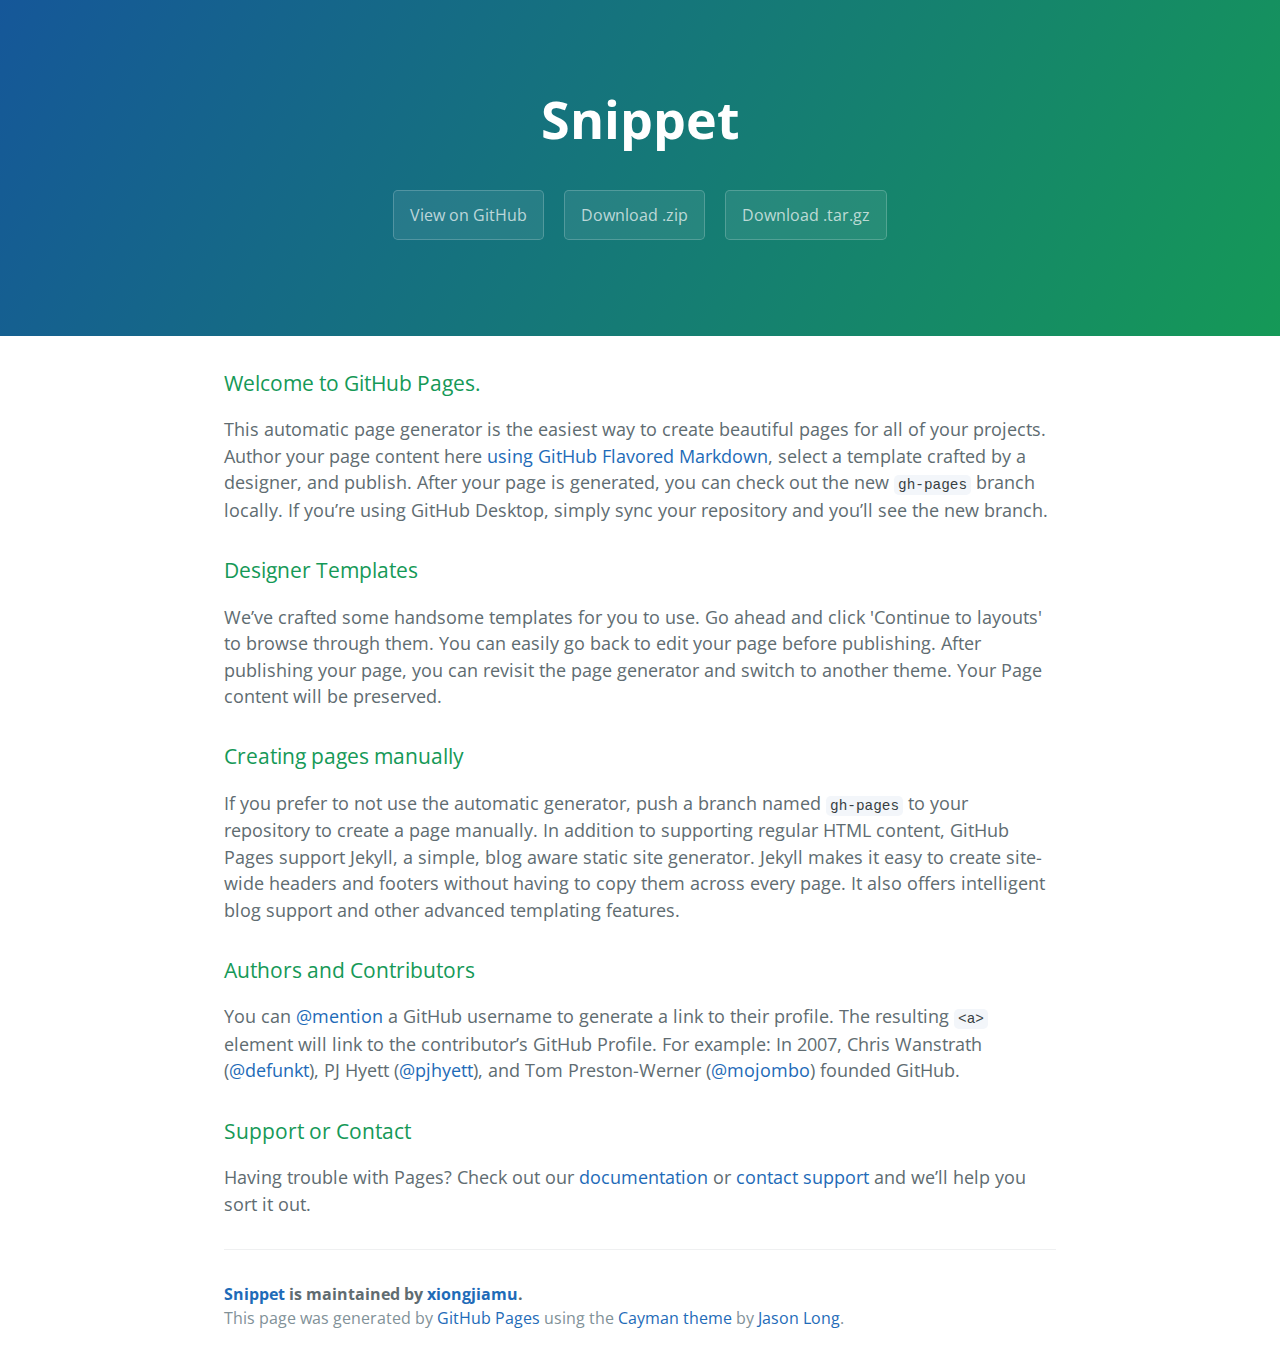
==== index.html @ 3b73cc21 "Create gh-pages branch via GitHub" ====
<!DOCTYPE html>
<html lang="en-us">
  <head>
    <meta charset="UTF-8">
    <title>Snippet by xiongjiamu</title>
    <meta name="viewport" content="width=device-width, initial-scale=1">
    <link rel="stylesheet" type="text/css" href="stylesheets/normalize.css" media="screen">
    <link href='https://fonts.googleapis.com/css?family=Open+Sans:400,700' rel='stylesheet' type='text/css'>
    <link rel="stylesheet" type="text/css" href="stylesheets/stylesheet.css" media="screen">
    <link rel="stylesheet" type="text/css" href="stylesheets/github-light.css" media="screen">
  </head>
  <body>
    <section class="page-header">
      <h1 class="project-name">Snippet</h1>
      <h2 class="project-tagline"></h2>
      <a href="https://github.com/xiongjiamu/snippet" class="btn">View on GitHub</a>
      <a href="https://github.com/xiongjiamu/snippet/zipball/master" class="btn">Download .zip</a>
      <a href="https://github.com/xiongjiamu/snippet/tarball/master" class="btn">Download .tar.gz</a>
    </section>

    <section class="main-content">
      <h3>
<a id="welcome-to-github-pages" class="anchor" href="#welcome-to-github-pages" aria-hidden="true"><span aria-hidden="true" class="octicon octicon-link"></span></a>Welcome to GitHub Pages.</h3>

<p>This automatic page generator is the easiest way to create beautiful pages for all of your projects. Author your page content here <a href="https://guides.github.com/features/mastering-markdown/">using GitHub Flavored Markdown</a>, select a template crafted by a designer, and publish. After your page is generated, you can check out the new <code>gh-pages</code> branch locally. If you’re using GitHub Desktop, simply sync your repository and you’ll see the new branch.</p>

<h3>
<a id="designer-templates" class="anchor" href="#designer-templates" aria-hidden="true"><span aria-hidden="true" class="octicon octicon-link"></span></a>Designer Templates</h3>

<p>We’ve crafted some handsome templates for you to use. Go ahead and click 'Continue to layouts' to browse through them. You can easily go back to edit your page before publishing. After publishing your page, you can revisit the page generator and switch to another theme. Your Page content will be preserved.</p>

<h3>
<a id="creating-pages-manually" class="anchor" href="#creating-pages-manually" aria-hidden="true"><span aria-hidden="true" class="octicon octicon-link"></span></a>Creating pages manually</h3>

<p>If you prefer to not use the automatic generator, push a branch named <code>gh-pages</code> to your repository to create a page manually. In addition to supporting regular HTML content, GitHub Pages support Jekyll, a simple, blog aware static site generator. Jekyll makes it easy to create site-wide headers and footers without having to copy them across every page. It also offers intelligent blog support and other advanced templating features.</p>

<h3>
<a id="authors-and-contributors" class="anchor" href="#authors-and-contributors" aria-hidden="true"><span aria-hidden="true" class="octicon octicon-link"></span></a>Authors and Contributors</h3>

<p>You can <a href="https://help.github.com/articles/basic-writing-and-formatting-syntax/#mentioning-users-and-teams" class="user-mention">@mention</a> a GitHub username to generate a link to their profile. The resulting <code>&lt;a&gt;</code> element will link to the contributor’s GitHub Profile. For example: In 2007, Chris Wanstrath (<a href="https://github.com/defunkt" class="user-mention">@defunkt</a>), PJ Hyett (<a href="https://github.com/pjhyett" class="user-mention">@pjhyett</a>), and Tom Preston-Werner (<a href="https://github.com/mojombo" class="user-mention">@mojombo</a>) founded GitHub.</p>

<h3>
<a id="support-or-contact" class="anchor" href="#support-or-contact" aria-hidden="true"><span aria-hidden="true" class="octicon octicon-link"></span></a>Support or Contact</h3>

<p>Having trouble with Pages? Check out our <a href="https://help.github.com/pages">documentation</a> or <a href="https://github.com/contact">contact support</a> and we’ll help you sort it out.</p>

      <footer class="site-footer">
        <span class="site-footer-owner"><a href="https://github.com/xiongjiamu/snippet">Snippet</a> is maintained by <a href="https://github.com/xiongjiamu">xiongjiamu</a>.</span>

        <span class="site-footer-credits">This page was generated by <a href="https://pages.github.com">GitHub Pages</a> using the <a href="https://github.com/jasonlong/cayman-theme">Cayman theme</a> by <a href="https://twitter.com/jasonlong">Jason Long</a>.</span>
      </footer>

    </section>

  
  </body>
</html>
---- stylesheets/stylesheet.css ----
* {
  box-sizing: border-box; }

body {
  padding: 0;
  margin: 0;
  font-family: "Open Sans", "Helvetica Neue", Helvetica, Arial, sans-serif;
  font-size: 16px;
  line-height: 1.5;
  color: #606c71; }

a {
  color: #1e6bb8;
  text-decoration: none; }
  a:hover {
    text-decoration: underline; }

.btn {
  display: inline-block;
  margin-bottom: 1rem;
  color: rgba(255, 255, 255, 0.7);
  background-color: rgba(255, 255, 255, 0.08);
  border-color: rgba(255, 255, 255, 0.2);
  border-style: solid;
  border-width: 1px;
  border-radius: 0.3rem;
  transition: color 0.2s, background-color 0.2s, border-color 0.2s; }
  .btn + .btn {
    margin-left: 1rem; }

.btn:hover {
  color: rgba(255, 255, 255, 0.8);
  text-decoration: none;
  background-color: rgba(255, 255, 255, 0.2);
  border-color: rgba(255, 255, 255, 0.3); }

@media screen and (min-width: 64em) {
  .btn {
    padding: 0.75rem 1rem; } }

@media screen and (min-width: 42em) and (max-width: 64em) {
  .btn {
    padding: 0.6rem 0.9rem;
    font-size: 0.9rem; } }

@media screen and (max-width: 42em) {
  .btn {
    display: block;
    width: 100%;
    padding: 0.75rem;
    font-size: 0.9rem; }
    .btn + .btn {
      margin-top: 1rem;
      margin-left: 0; } }

.page-header {
  color: #fff;
  text-align: center;
  background-color: #159957;
  background-image: linear-gradient(120deg, #155799, #159957); }

@media screen and (min-width: 64em) {
  .page-header {
    padding: 5rem 6rem; } }

@media screen and (min-width: 42em) and (max-width: 64em) {
  .page-header {
    padding: 3rem 4rem; } }

@media screen and (max-width: 42em) {
  .page-header {
    padding: 2rem 1rem; } }

.project-name {
  margin-top: 0;
  margin-bottom: 0.1rem; }

@media screen and (min-width: 64em) {
  .project-name {
    font-size: 3.25rem; } }

@media screen and (min-width: 42em) and (max-width: 64em) {
  .project-name {
    font-size: 2.25rem; } }

@media screen and (max-width: 42em) {
  .project-name {
    font-size: 1.75rem; } }

.project-tagline {
  margin-bottom: 2rem;
  font-weight: normal;
  opacity: 0.7; }

@media screen and (min-width: 64em) {
  .project-tagline {
    font-size: 1.25rem; } }

@media screen and (min-width: 42em) and (max-width: 64em) {
  .project-tagline {
    font-size: 1.15rem; } }

@media screen and (max-width: 42em) {
  .project-tagline {
    font-size: 1rem; } }

.main-content :first-child {
  margin-top: 0; }
.main-content img {
  max-width: 100%; }
.main-content h1, .main-content h2, .main-content h3, .main-content h4, .main-content h5, .main-content h6 {
  margin-top: 2rem;
  margin-bottom: 1rem;
  font-weight: normal;
  color: #159957; }
.main-content p {
  margin-bottom: 1em; }
.main-content code {
  padding: 2px 4px;
  font-family: Consolas, "Liberation Mono", Menlo, Courier, monospace;
  font-size: 0.9rem;
  color: #383e41;
  background-color: #f3f6fa;
  border-radius: 0.3rem; }
.main-content pre {
  padding: 0.8rem;
  margin-top: 0;
  margin-bottom: 1rem;
  font: 1rem Consolas, "Liberation Mono", Menlo, Courier, monospace;
  color: #567482;
  word-wrap: normal;
  background-color: #f3f6fa;
  border: solid 1px #dce6f0;
  border-radius: 0.3rem; }
  .main-content pre > code {
    padding: 0;
    margin: 0;
    font-size: 0.9rem;
    color: #567482;
    word-break: normal;
    white-space: pre;
    background: transparent;
    border: 0; }
.main-content .highlight {
  margin-bottom: 1rem; }
  .main-content .highlight pre {
    margin-bottom: 0;
    word-break: normal; }
.main-content .highlight pre, .main-content pre {
  padding: 0.8rem;
  overflow: auto;
  font-size: 0.9rem;
  line-height: 1.45;
  border-radius: 0.3rem; }
.main-content pre code, .main-content pre tt {
  display: inline;
  max-width: initial;
  padding: 0;
  margin: 0;
  overflow: initial;
  line-height: inherit;
  word-wrap: normal;
  background-color: transparent;
  border: 0; }
  .main-content pre code:before, .main-content pre code:after, .main-content pre tt:before, .main-content pre tt:after {
    content: normal; }
.main-content ul, .main-content ol {
  margin-top: 0; }
.main-content blockquote {
  padding: 0 1rem;
  margin-left: 0;
  color: #819198;
  border-left: 0.3rem solid #dce6f0; }
  .main-content blockquote > :first-child {
    margin-top: 0; }
  .main-content blockquote > :last-child {
    margin-bottom: 0; }
.main-content table {
  display: block;
  width: 100%;
  overflow: auto;
  word-break: normal;
  word-break: keep-all; }
  .main-content table th {
    font-weight: bold; }
  .main-content table th, .main-content table td {
    padding: 0.5rem 1rem;
    border: 1px solid #e9ebec; }
.main-content dl {
  padding: 0; }
  .main-content dl dt {
    padding: 0;
    margin-top: 1rem;
    font-size: 1rem;
    font-weight: bold; }
  .main-content dl dd {
    padding: 0;
    margin-bottom: 1rem; }
.main-content hr {
  height: 2px;
  padding: 0;
  margin: 1rem 0;
  background-color: #eff0f1;
  border: 0; }

@media screen and (min-width: 64em) {
  .main-content {
    max-width: 64rem;
    padding: 2rem 6rem;
    margin: 0 auto;
    font-size: 1.1rem; } }

@media screen and (min-width: 42em) and (max-width: 64em) {
  .main-content {
    padding: 2rem 4rem;
    font-size: 1.1rem; } }

@media screen and (max-width: 42em) {
  .main-content {
    padding: 2rem 1rem;
    font-size: 1rem; } }

.site-footer {
  padding-top: 2rem;
  margin-top: 2rem;
  border-top: solid 1px #eff0f1; }

.site-footer-owner {
  display: block;
  font-weight: bold; }

.site-footer-credits {
  color: #819198; }

@media screen and (min-width: 64em) {
  .site-footer {
    font-size: 1rem; } }

@media screen and (min-width: 42em) and (max-width: 64em) {
  .site-footer {
    font-size: 1rem; } }

@media screen and (max-width: 42em) {
  .site-footer {
    font-size: 0.9rem; } }
---- stylesheets/github-light.css ----
/*
The MIT License (MIT)

Copyright (c) 2015 GitHub, Inc.

Permission is hereby granted, free of charge, to any person obtaining a copy
of this software and associated documentation files (the "Software"), to deal
in the Software without restriction, including without limitation the rights
to use, copy, modify, merge, publish, distribute, sublicense, and/or sell
copies of the Software, and to permit persons to whom the Software is
furnished to do so, subject to the following conditions:

The above copyright notice and this permission notice shall be included in all
copies or substantial portions of the Software.

THE SOFTWARE IS PROVIDED "AS IS", WITHOUT WARRANTY OF ANY KIND, EXPRESS OR
IMPLIED, INCLUDING BUT NOT LIMITED TO THE WARRANTIES OF MERCHANTABILITY,
FITNESS FOR A PARTICULAR PURPOSE AND NONINFRINGEMENT. IN NO EVENT SHALL THE
AUTHORS OR COPYRIGHT HOLDERS BE LIABLE FOR ANY CLAIM, DAMAGES OR OTHER
LIABILITY, WHETHER IN AN ACTION OF CONTRACT, TORT OR OTHERWISE, ARISING FROM,
OUT OF OR IN CONNECTION WITH THE SOFTWARE OR THE USE OR OTHER DEALINGS IN THE
SOFTWARE.

*/

.pl-c /* comment */ {
  color: #969896;
}

.pl-c1      /* constant, markup.raw, meta.diff.header, meta.module-reference, meta.property-name, support, support.constant, support.variable, variable.other.constant */,
.pl-s .pl-v /* string variable */ {
  color: #0086b3;
}

.pl-e  /* entity */,
.pl-en /* entity.name */ {
  color: #795da3;
}

.pl-s .pl-s1 /* string source */,
.pl-smi      /* storage.modifier.import, storage.modifier.package, storage.type.java, variable.other, variable.parameter.function */ {
  color: #333;
}

.pl-ent /* entity.name.tag */ {
  color: #63a35c;
}

.pl-k /* keyword, storage, storage.type */ {
  color: #a71d5d;
}

.pl-pds              /* punctuation.definition.string, string.regexp.character-class */,
.pl-s                /* string */,
.pl-s .pl-pse .pl-s1 /* string punctuation.section.embedded source */,
.pl-sr               /* string.regexp */,
.pl-sr .pl-cce       /* string.regexp constant.character.escape */,
.pl-sr .pl-sra       /* string.regexp string.regexp.arbitrary-repitition */,
.pl-sr .pl-sre       /* string.regexp source.ruby.embedded */ {
  color: #183691;
}

.pl-v /* variable */ {
  color: #ed6a43;
}

.pl-id /* invalid.deprecated */ {
  color: #b52a1d;
}

.pl-ii /* invalid.illegal */ {
  background-color: #b52a1d;
  color: #f8f8f8;
}

.pl-sr .pl-cce /* string.regexp constant.character.escape */ {
  color: #63a35c;
  font-weight: bold;
}

.pl-ml /* markup.list */ {
  color: #693a17;
}

.pl-mh        /* markup.heading */,
.pl-mh .pl-en /* markup.heading entity.name */,
.pl-ms        /* meta.separator */ {
  color: #1d3e81;
  font-weight: bold;
}

.pl-mq /* markup.quote */ {
  color: #008080;
}

.pl-mi /* markup.italic */ {
  color: #333;
  font-style: italic;
}

.pl-mb /* markup.bold */ {
  color: #333;
  font-weight: bold;
}

.pl-md /* markup.deleted, meta.diff.header.from-file */ {
  background-color: #ffecec;
  color: #bd2c00;
}

.pl-mi1 /* markup.inserted, meta.diff.header.to-file */ {
  background-color: #eaffea;
  color: #55a532;
}

.pl-mdr /* meta.diff.range */ {
  color: #795da3;
  font-weight: bold;
}

.pl-mo /* meta.output */ {
  color: #1d3e81;
}
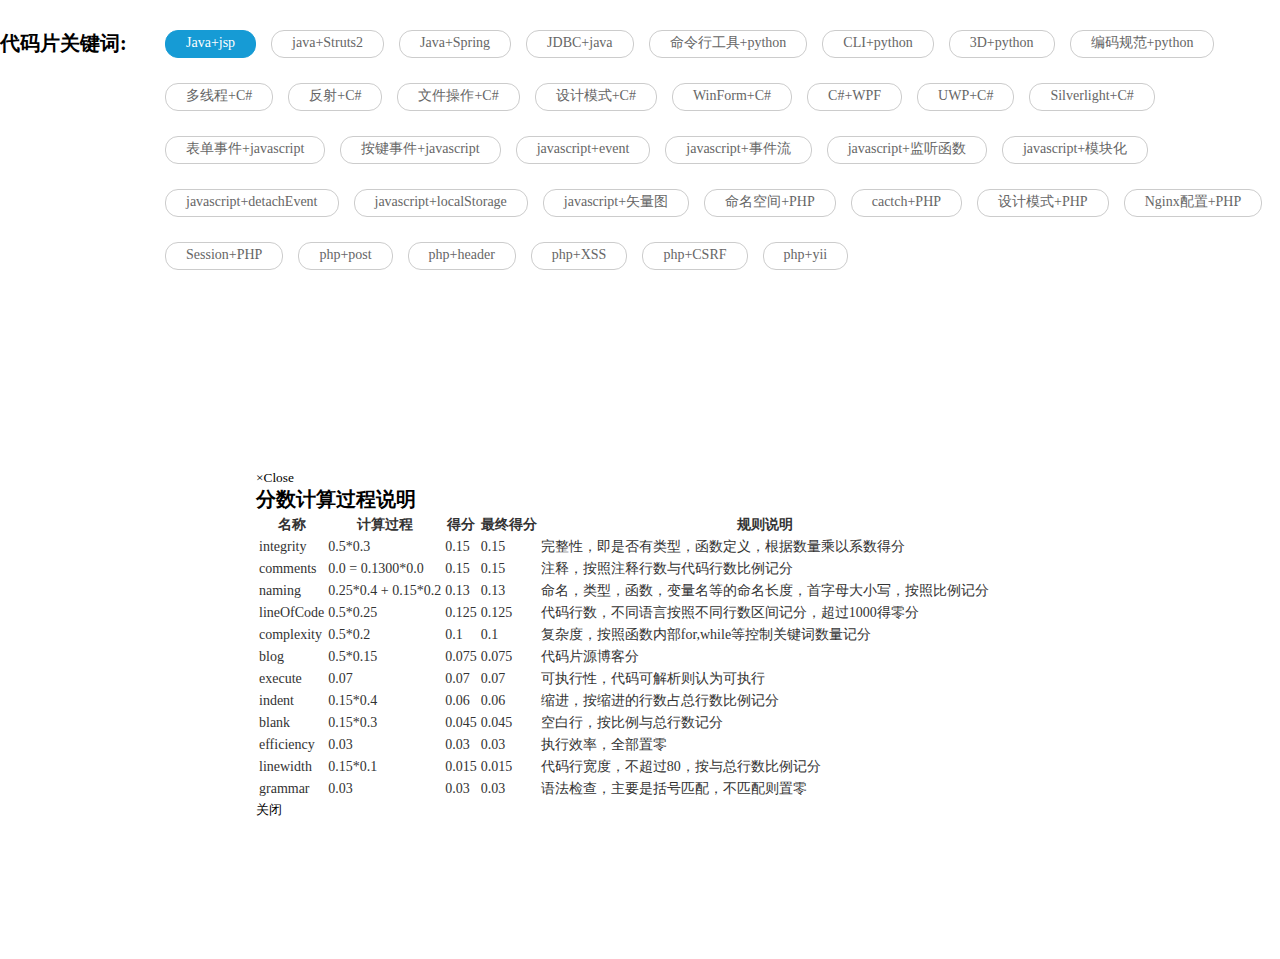
==== commit bfde6d56: "v2.0" ====
--- a/index.html
+++ b/index.html
@@ -1,57 +1,220 @@
 <!DOCTYPE html>
-<html lang="en-us">
-  <head>
+<html>
+<head lang="en">
     <meta charset="UTF-8">
-    <title>Snippet by xiongjiamu</title>
-    <meta name="viewport" content="width=device-width, initial-scale=1">
-    <link rel="stylesheet" type="text/css" href="stylesheets/normalize.css" media="screen">
-    <link href='https://fonts.googleapis.com/css?family=Open+Sans:400,700' rel='stylesheet' type='text/css'>
-    <link rel="stylesheet" type="text/css" href="stylesheets/stylesheet.css" media="screen">
-    <link rel="stylesheet" type="text/css" href="stylesheets/github-light.css" media="screen">
-  </head>
-  <body>
-    <section class="page-header">
-      <h1 class="project-name">Snippet</h1>
-      <h2 class="project-tagline"></h2>
-      <a href="https://github.com/xiongjiamu/snippet" class="btn">View on GitHub</a>
-      <a href="https://github.com/xiongjiamu/snippet/zipball/master" class="btn">Download .zip</a>
-      <a href="https://github.com/xiongjiamu/snippet/tarball/master" class="btn">Download .tar.gz</a>
-    </section>
-
-    <section class="main-content">
-      <h3>
-<a id="welcome-to-github-pages" class="anchor" href="#welcome-to-github-pages" aria-hidden="true"><span aria-hidden="true" class="octicon octicon-link"></span></a>Welcome to GitHub Pages.</h3>
-
-<p>This automatic page generator is the easiest way to create beautiful pages for all of your projects. Author your page content here <a href="https://guides.github.com/features/mastering-markdown/">using GitHub Flavored Markdown</a>, select a template crafted by a designer, and publish. After your page is generated, you can check out the new <code>gh-pages</code> branch locally. If you’re using GitHub Desktop, simply sync your repository and you’ll see the new branch.</p>
-
-<h3>
-<a id="designer-templates" class="anchor" href="#designer-templates" aria-hidden="true"><span aria-hidden="true" class="octicon octicon-link"></span></a>Designer Templates</h3>
-
-<p>We’ve crafted some handsome templates for you to use. Go ahead and click 'Continue to layouts' to browse through them. You can easily go back to edit your page before publishing. After publishing your page, you can revisit the page generator and switch to another theme. Your Page content will be preserved.</p>
-
-<h3>
-<a id="creating-pages-manually" class="anchor" href="#creating-pages-manually" aria-hidden="true"><span aria-hidden="true" class="octicon octicon-link"></span></a>Creating pages manually</h3>
-
-<p>If you prefer to not use the automatic generator, push a branch named <code>gh-pages</code> to your repository to create a page manually. In addition to supporting regular HTML content, GitHub Pages support Jekyll, a simple, blog aware static site generator. Jekyll makes it easy to create site-wide headers and footers without having to copy them across every page. It also offers intelligent blog support and other advanced templating features.</p>
-
-<h3>
-<a id="authors-and-contributors" class="anchor" href="#authors-and-contributors" aria-hidden="true"><span aria-hidden="true" class="octicon octicon-link"></span></a>Authors and Contributors</h3>
-
-<p>You can <a href="https://help.github.com/articles/basic-writing-and-formatting-syntax/#mentioning-users-and-teams" class="user-mention">@mention</a> a GitHub username to generate a link to their profile. The resulting <code>&lt;a&gt;</code> element will link to the contributor’s GitHub Profile. For example: In 2007, Chris Wanstrath (<a href="https://github.com/defunkt" class="user-mention">@defunkt</a>), PJ Hyett (<a href="https://github.com/pjhyett" class="user-mention">@pjhyett</a>), and Tom Preston-Werner (<a href="https://github.com/mojombo" class="user-mention">@mojombo</a>) founded GitHub.</p>
-
-<h3>
-<a id="support-or-contact" class="anchor" href="#support-or-contact" aria-hidden="true"><span aria-hidden="true" class="octicon octicon-link"></span></a>Support or Contact</h3>
-
-<p>Having trouble with Pages? Check out our <a href="https://help.github.com/pages">documentation</a> or <a href="https://github.com/contact">contact support</a> and we’ll help you sort it out.</p>
-
-      <footer class="site-footer">
-        <span class="site-footer-owner"><a href="https://github.com/xiongjiamu/snippet">Snippet</a> is maintained by <a href="https://github.com/xiongjiamu">xiongjiamu</a>.</span>
-
-        <span class="site-footer-credits">This page was generated by <a href="https://pages.github.com">GitHub Pages</a> using the <a href="https://github.com/jasonlong/cayman-theme">Cayman theme</a> by <a href="https://twitter.com/jasonlong">Jason Long</a>.</span>
-      </footer>
-
-    </section>
-
-  
-  </body>
-</html>
+    <meta http-equiv="X-UA-Compatible" content="IE=Edge">
+    <meta name="viewport" content="width=device-width, initial-scale=1.0, minimum-scale=1.0, maximum-scale=1.0, user-scalable=no">
+    <link rel="stylesheet" href="http://c.csdnimg.cn/cdn/201502/css/bootstrap.min.css">
+    <link rel="stylesheet" href="libs/font-awesome-4.3.0/css/font-awesome.min.css">
+    <link rel="stylesheet" href="http://static.csdn.net/public/common/toolbar/css/index.css">
+    <link rel="stylesheet" href="css/common.css" type="text/css">
+    <link rel="stylesheet" href="css/main.css" type="text/css">
+    <title>CODE</title>
+    <script type="text/javascript" src="libs/jquery-2.1.4.min.js"></script>
+    <script type="text/javascript" src="libs/bootstrap-3.3.5/js/bootstrap.min.js"></script>
+    <script id="toolbar-tpl-scriptId" prod="so" skin="black" src="http://c.csdnimg.cn/public/common/toolbar/js/html.js" domain="http://so.csdn.net/so/" type="text/javascript"></script>
+<!--
+    <script id="csdn-toolbar-id" btnId="header_notice_num" wrapId="note1" count="5" subCount="5" type="text/javascript" src="http://static.csdn.net/public/common/toolbar/js/toolbar.js"></script>
+-->
+
+    <!-- 代码段highlighter -->
+    <link type="text/css" rel="stylesheet" href="libs/syntaxhighlighter_3.0.83/styles/shCore.css"/>
+    <script type="text/javascript" src="libs/syntaxhighlighter_3.0.83/scripts/shCore.js"></script>
+    <!-- 这里使用 eclipse 外观，styles 目录下还有很多的外观 -->
+    <!--<link type="text/css" rel="stylesheet" href="styles/shThemeEclipse.css"/>-->
+    <link type="text/css" rel="stylesheet" href="libs/syntaxhighlighter_3.0.83/styles/shCoreDefault.css"/>
+
+    <!-- 上面 pre 中 brush 是 java，这里就要导入 shBrushJava 的 js 文件 -->
+    <!-- scripts 目录下还有很多的 shBrushXxxx.js 文件 -->
+    <script type="text/javascript" src="libs/syntaxhighlighter_3.0.83/scripts/shBrushJava.js"></script>
+    <script class="javascript" src="libs/syntaxhighlighter_3.0.83/scripts/shBrushCSharp.js"></script>
+    <script class="javascript" src="libs/syntaxhighlighter_3.0.83/scripts/shBrushPhp.js"></script>
+    <script class="javascript" src="libs/syntaxhighlighter_3.0.83/scripts/shBrushJScript.js"></script>
+    <script class="javascript" src="libs/syntaxhighlighter_3.0.83/scripts/shBrushPython.js"></script>
+    <script class="javascript" src="libs/syntaxhighlighter_3.0.83/scripts/shBrushRuby.js"></script>
+    <style type="text/css">
+        /** 改一下字号大小，否则格式化后的代码会很大 */
+        .syntaxhighlighter {
+            margin: 0 0 1em 0 !important;
+        }
+        .syntaxhighlighter div {
+            font-size:12px !important;
+            line-height: 1.5em !important;
+        }
+        /* 弹窗宽度 */
+        .page_wrap .modal-dialog {
+            width: 60%;
+            margin: 120px auto;
+        }
+        .page_wrap .modal-dialog .modal-title{
+            font-weight: 700;
+            font-size: 20px;
+            line-height: 27px;
+            color: #000000;
+        }
+
+    </style>
+</head>
+<body>
+<div class="page_wrap">
+    <div class="container">
+        <div class="code_key_word">
+            <span class="code_key_label fl">代码片关键词:</span>
+            <ul class="clearfix key_word_list">
+                <li class="fl active" data-language="java" data-key-words="1"><a href="index.html">Java+jsp</a></li>
+                <li class="fl" data-language="java" data-key-words="2"><a href="code2.html">java+Struts2</a></li>
+                <li class="fl" data-language="java" data-key-words="3"><a href="code3.html">Java+Spring</a></li>
+                <li class="fl" data-language="java" data-key-words="4"><a href="code4.html">JDBC+java</a></li>
+
+                <li class="fl" data-language="python" data-key-words="5"><a href="code5.html">命令行工具+python</a></li>
+                <li class="fl" data-language="python" data-key-words="6"><a href="code6.html">CLI+python</a></li>
+                <li class="fl" data-language="python" data-key-words="7"><a href="code7.html">3D+python</a></li>
+                <li class="fl" data-language="python" data-key-words="8"><a href="code8.html">编码规范+python</a></li>
+
+                <li class="fl" data-language="C#" data-key-words="9"><a href="code9.html">多线程+C#</a></li>
+                <li class="fl" data-language="C#" data-key-words="10"><a href="code10.html">反射+C#</a></li>
+                <li class="fl" data-language="C#" data-key-words="11"><a href="code11.html">文件操作+C#</a></li>
+                <li class="fl" data-language="C#" data-key-words="12"><a href="code12.html">设计模式+C#</a></li>
+                <li class="fl" data-language="C#" data-key-words="13"><a href="code13.html">WinForm+C#</a></li>
+                <li class="fl" data-language="C#" data-key-words="14"><a href="code14.html">C#+WPF</a></li>
+                <li class="fl" data-language="C#" data-key-words="15"><a href="code15.html">UWP+C#</a></li>
+                <li class="fl" data-language="C#" data-key-words="16"><a href="code16.html">Silverlight+C#</a></li>
+
+                <li class="fl" data-language="Javascript" data-key-words="17"><a href="code17.html">表单事件+javascript</a></li>
+                <li class="fl" data-language="Javascript" data-key-words="18"><a href="code18.html">按键事件+javascript</a></li>
+                <li class="fl" data-language="Javascript" data-key-words="19"><a href="code19.html">javascript+event</a></li>
+                <li class="fl" data-language="Javascript" data-key-words="20"><a href="code20.html">javascript+事件流</a></li>
+                <li class="fl" data-language="Javascript" data-key-words="21"><a href="code21.html">javascript+监听函数</a></li>
+                <li class="fl" data-language="Javascript" data-key-words="22"><a href="code22.html">javascript+模块化</a></li>
+                <li class="fl" data-language="Javascript" data-key-words="23"><a href="code23.html">javascript+detachEvent</a></li>
+                <li class="fl" data-language="Javascript" data-key-words="24"><a href="code24.html">javascript+localStorage</a></li>
+                <li class="fl" data-language="Javascript" data-key-words="25"><a href="code25.html">javascript+矢量图</a></li>
+
+                <li class="fl" data-language="PHP" data-key-words="26"><a href="code26.html">命名空间+PHP</a></li>
+                <li class="fl" data-language="PHP" data-key-words="27"><a href="code27.html">cactch+PHP</a></li>
+                <li class="fl" data-language="PHP" data-key-words="28"><a href="code28.html">设计模式+PHP</a></li>
+                <li class="fl" data-language="PHP" data-key-words="29"><a href="code29.html">Nginx配置+PHP</a></li>
+                <li class="fl" data-language="PHP" data-key-words="30"><a href="code30.html">Session+PHP</a></li>
+                <li class="fl" data-language="PHP" data-key-words="31"><a href="code31.html">php+post</a></li>
+                <li class="fl" data-language="PHP" data-key-words="32"><a href="code32.html">php+header</a></li>
+                <li class="fl" data-language="PHP" data-key-words="33"><a href="code33.html">php+XSS</a></li>
+                <li class="fl" data-language="PHP" data-key-words="34"><a href="code34.html">php+CSRF</a></li>
+                <li class="fl" data-language="PHP" data-key-words="35"><a href="code35.html">php+yii</a></li>
+            </ul>
+        </div>
+        <div class="code_section"></div>
+    </div>
+
+    <!-- 分数计算过程说明弹窗 -->
+    <div class="modal" tabindex="-1" role="dialog" aria-labelledby="myLargeModalLabel" aria-hidden="true" id="modal-recordDesc">
+        <div class="modal-dialog">
+            <div class="modal-content">
+                <div class="modal-header">
+                    <button type="button" class="close" data-dismiss="modal"><span aria-hidden="true">&times;</span><span class="sr-only">Close</span></button>
+                    <h4 class="modal-title">分数计算过程说明</h4>
+                </div>
+                <div class="modal-body">
+                    <table class="table table-bordered table-condensed text-center">
+                        <thead>
+                        <tr><th>名称</th><th>计算过程</th><th>得分</th><th>最终得分</th><th>规则说明</th></tr>
+                        </thead>
+                        <tbody>
+                        <tr>
+                            <td>integrity</td>
+                            <td>0.5*0.3</td>
+                            <td>0.15</td>
+                            <td>0.15</td>
+                            <td>完整性，即是否有类型，函数定义，根据数量乘以系数得分</td>
+                        </tr>
+                        <tr>
+                            <td>comments</td>
+                            <td>0.0 = 0.1300*0.0</td>
+                            <td>0.15</td>
+                            <td>0.15</td>
+                            <td>注释，按照注释行数与代码行数比例记分</td>
+                        </tr>
+                        <tr>
+                            <td>naming</td>
+                            <td>0.25*0.4 + 0.15*0.2</td>
+                            <td>0.13</td>
+                            <td>0.13</td>
+                            <td>命名，类型，函数，变量名等的命名长度，首字母大小写，按照比例记分</td>
+                        </tr>
+                        <tr>
+                            <td>lineOfCode</td>
+                            <td>0.5*0.25</td>
+                            <td>0.125</td>
+                            <td>0.125</td>
+                            <td>代码行数，不同语言按照不同行数区间记分，超过1000得零分</td>
+                        </tr>
+                        <tr>
+                            <td>complexity</td>
+                            <td>0.5*0.2</td>
+                            <td>0.1</td>
+                            <td>0.1</td>
+                            <td>复杂度，按照函数内部for,while等控制关键词数量记分</td>
+                        </tr>
+                        <tr>
+                            <td>blog</td>
+                            <td>0.5*0.15</td>
+                            <td>0.075</td>
+                            <td>0.075</td>
+                            <td>代码片源博客分</td>
+                        </tr>
+                        <tr>
+                            <td>execute</td>
+                            <td>0.07</td>
+                            <td>0.07</td>
+                            <td>0.07</td>
+                            <td>可执行性，代码可解析则认为可执行</td>
+                        </tr>
+                        <tr>
+                            <td>indent</td>
+                            <td>0.15*0.4</td>
+                            <td>0.06</td>
+                            <td>0.06</td>
+                            <td>缩进，按缩进的行数占总行数比例记分</td>
+                        </tr>
+                        <tr>
+                            <td>blank</td>
+                            <td>0.15*0.3</td>
+                            <td>0.045</td>
+                            <td>0.045</td>
+                            <td>空白行，按比例与总行数记分</td>
+                        </tr>
+                        <tr>
+                            <td>efficiency</td>
+                            <td>0.03</td>
+                            <td>0.03</td>
+                            <td>0.03</td>
+                            <td>执行效率，全部置零</td>
+                        </tr>
+                        <tr>
+                            <td>linewidth</td>
+                            <td>0.15*0.1</td>
+                            <td>0.015</td>
+                            <td>0.015</td>
+                            <td>代码行宽度，不超过80，按与总行数比例记分</td>
+                        </tr>
+                        <tr>
+                            <td>grammar</td>
+                            <td>0.03</td>
+                            <td>0.03</td>
+                            <td>0.03</td>
+                            <td>语法检查，主要是括号匹配，不匹配则置零</td>
+                        </tr>
+                        </tbody>
+                    </table>
+                </div>
+                <div class="modal-footer">
+                    <button type="button" class="btn btn-default" data-dismiss="modal">关闭</button>
+                </div>
+            </div>
+        </div>
+    </div>
+</div>
+
+<script src="http://csdnimg.cn/pubfooter/js/publib_footer.js"></script>
+<script type="text/javascript" src="js/main.js"></script>
+</body>
+</html>--- a/css/common.css
+++ b/css/common.css
@@ -0,0 +1,88 @@
+/*去除默认样式 开始*/
+body,
+h1,
+h2,
+h3,
+h4,
+h5,
+h6,
+ul,
+li,
+dl,
+dt,
+dd,
+ol,
+p,
+input,
+select,
+option,
+textarea,
+button {
+  margin: 0;
+  padding: 0;
+  font-family: 'Microsoft YaHei';
+  font-weight: normal;
+}
+ul,
+li,
+ol,
+dl,
+dt,
+dd {
+  list-style: none;
+}
+input,
+button,
+select,
+textarea {
+  border: none;
+  background: none;
+  outline: none;
+}
+textarea {
+  resize: none;
+}
+img {
+  border: none;
+  vertical-align: middle;
+  outline: none;
+}
+a {
+  text-decoration: none;
+  outline: none;
+}
+a:hover {
+  text-decoration: none;
+}
+em,
+i,
+u {
+  font-style: normal;
+}
+b,
+strong {
+  font-weight: normal;
+}
+/*去除默认样式 结束*/
+/*公共样式 开始*/
+body {
+  background-color: #FFFFFF;
+  font-size: 14px;
+  color: #333;
+  font-family: "Microsoft YaHei";
+}
+.fl {
+  float: left;
+}
+.fr {
+  float: right;
+}
+.clearfix:after {
+  width: 0;
+  height: 0;
+  content: ".";
+  display: block;
+  clear: both;
+  visibility: hidden;
+}
+/*公共样式 结束*/
--- a/css/main.css
+++ b/css/main.css
@@ -0,0 +1,127 @@
+.page_wrap{
+    padding: 20px 0;
+}
+
+/*  code_key_word */
+.page_wrap .code_key_word{
+    padding: 10px 0;
+}
+.code_key_word .code_key_label{
+    display: block;
+    font-weight: 700;
+    font-size: 20px;
+    line-height: 27px;
+    color: #000000;
+}
+.code_key_word .key_word_list{
+    padding-left: 150px;
+}
+.key_word_list li{
+    margin-left: 15px;
+    margin-bottom: 25px;
+}
+.key_word_list li a{
+    display: block;
+    padding: 0 20px;
+    height: 26px;
+    border: 1px solid #cccccc;
+    border-radius: 13px;
+    font-size: 14px;
+    line-height: 23px;
+    color: #666666;
+}
+.key_word_list li:hover a, .key_word_list li.active a{
+    border: 1px solid #169bd5;
+    background-color: #169bd5;
+    color: #FFFFFF;
+}
+
+/* code_section */
+.page_wrap .code_section{
+    padding: 15px 0 30px;
+}
+.code_section .code_segment{
+    padding-bottom: 15px;
+}
+.code_segment .code_segment_tit{
+    padding: 15px 0;
+    border-bottom: 3px solid #cccccc;
+    font-size: 20px;
+    line-height: 21px;
+    font-weight: 700;
+    color: #000000;
+}
+.code_segment .code_segment_tit span{
+    padding: 0 5px;
+}
+.code_segment .code_segment_con{
+    padding: 15px 0;
+    border-bottom: 1px solid #cccccc;
+}
+.code_segment .code_segment_con:last-child{
+    border-bottom: none;
+}
+.code_segment_con .score_table{
+    padding-top: 25px;
+}
+.code_segment_con .score_desc{
+    display: inline-block;
+    font-size: 16px;
+    line-height: 19px;
+    font-style: italic;
+    text-decoration: underline;
+    color: #666666;
+}
+.code_segment_con .score_desc i{
+    font-size: 18px;
+    padding-left: 15px;
+}
+.score_table .table tr th{
+    text-align: center;
+}
+
+
+.code_segment_con .code_snippets{
+    border: 1px solid #ddd;
+    position: relative;
+    background: #f9f9f9
+}
+.code_segment_con .full{
+    width: 100%;
+    height: 100%;
+    position: fixed;
+    z-index: 9997;
+    top: 0;
+    left: 0;
+    background: #fff;
+    margin: 0;
+    border: 0;
+}
+
+.code_snippets .code_snippets_header{
+    padding: 6px 15px;
+    margin: 0;
+    border-bottom: 1px solid #ddd;
+    text-shadow: 0 1px 0 #fff;
+    background: #f6f6f6;
+    font-weight: normal;
+    min-height: 44px;
+    line-height: 30px;
+}
+.code_snippets_header span{
+    text-shadow: 0 1px 0 #fff;
+    font-size: 12px;
+    padding: 0 10px;
+    border-right: solid 1px #ddd;
+}
+.code_snippets_header .btn-group .btn a{
+    color: #333;
+}
+.code_segment_con .snippets_con{
+    min-height: 40px;
+    max-height: 486px;
+    overflow: auto;
+    border: none;
+    box-shadow: none;
+    font-family: monospace;
+}
--- a/libs/syntaxhighlighter_3.0.83/styles/shCore.css
+++ b/libs/syntaxhighlighter_3.0.83/styles/shCore.css
@@ -0,0 +1,226 @@
+/**
+ * SyntaxHighlighter
+ * http://alexgorbatchev.com/SyntaxHighlighter
+ *
+ * SyntaxHighlighter is donationware. If you are using it, please donate.
+ * http://alexgorbatchev.com/SyntaxHighlighter/donate.html
+ *
+ * @version
+ * 3.0.83 (July 02 2010)
+ * 
+ * @copyright
+ * Copyright (C) 2004-2010 Alex Gorbatchev.
+ *
+ * @license
+ * Dual licensed under the MIT and GPL licenses.
+ */
+.syntaxhighlighter a,
+.syntaxhighlighter div,
+.syntaxhighlighter code,
+.syntaxhighlighter table,
+.syntaxhighlighter table td,
+.syntaxhighlighter table tr,
+.syntaxhighlighter table tbody,
+.syntaxhighlighter table thead,
+.syntaxhighlighter table caption,
+.syntaxhighlighter textarea {
+  -moz-border-radius: 0 0 0 0 !important;
+  -webkit-border-radius: 0 0 0 0 !important;
+  background: none !important;
+  border: 0 !important;
+  bottom: auto !important;
+  float: none !important;
+  height: auto !important;
+  left: auto !important;
+  line-height: 1.1em !important;
+  margin: 0 !important;
+  outline: 0 !important;
+  overflow: visible !important;
+  padding: 0 !important;
+  position: static !important;
+  right: auto !important;
+  text-align: left !important;
+  top: auto !important;
+  vertical-align: baseline !important;
+  width: auto !important;
+  box-sizing: content-box !important;
+  font-family: "Consolas", "Bitstream Vera Sans Mono", "Courier New", Courier, monospace !important;
+  font-weight: normal !important;
+  font-style: normal !important;
+  font-size: 1em !important;
+  min-height: inherit !important;
+  min-height: auto !important;
+}
+
+.syntaxhighlighter {
+  width: 100% !important;
+  margin: 1em 0 1em 0 !important;
+  position: relative !important;
+  overflow: auto !important;
+  font-size: 1em !important;
+}
+.syntaxhighlighter.source {
+  overflow: hidden !important;
+}
+.syntaxhighlighter .bold {
+  font-weight: bold !important;
+}
+.syntaxhighlighter .italic {
+  font-style: italic !important;
+}
+.syntaxhighlighter .line {
+  white-space: pre !important;
+}
+.syntaxhighlighter table {
+  width: 100% !important;
+}
+.syntaxhighlighter table caption {
+  text-align: left !important;
+  padding: .5em 0 0.5em 1em !important;
+}
+.syntaxhighlighter table td.code {
+  width: 100% !important;
+}
+.syntaxhighlighter table td.code .container {
+  position: relative !important;
+}
+.syntaxhighlighter table td.code .container textarea {
+  box-sizing: border-box !important;
+  position: absolute !important;
+  left: 0 !important;
+  top: 0 !important;
+  width: 100% !important;
+  height: 100% !important;
+  border: none !important;
+  background: white !important;
+  padding-left: 1em !important;
+  overflow: hidden !important;
+  white-space: pre !important;
+}
+.syntaxhighlighter table td.gutter .line {
+  text-align: right !important;
+  padding: 0 0.5em 0 1em !important;
+}
+.syntaxhighlighter table td.code .line {
+  padding: 0 1em !important;
+}
+.syntaxhighlighter.nogutter td.code .container textarea, .syntaxhighlighter.nogutter td.code .line {
+  padding-left: 0em !important;
+}
+.syntaxhighlighter.show {
+  display: block !important;
+}
+.syntaxhighlighter.collapsed table {
+  display: none !important;
+}
+.syntaxhighlighter.collapsed .toolbar {
+  padding: 0.1em 0.8em 0em 0.8em !important;
+  font-size: 1em !important;
+  position: static !important;
+  width: auto !important;
+  height: auto !important;
+}
+.syntaxhighlighter.collapsed .toolbar span {
+  display: inline !important;
+  margin-right: 1em !important;
+}
+.syntaxhighlighter.collapsed .toolbar span a {
+  padding: 0 !important;
+  display: none !important;
+}
+.syntaxhighlighter.collapsed .toolbar span a.expandSource {
+  display: inline !important;
+}
+.syntaxhighlighter .toolbar {
+  position: absolute !important;
+  right: 1px !important;
+  top: 1px !important;
+  width: 11px !important;
+  height: 11px !important;
+  font-size: 10px !important;
+  z-index: 10 !important;
+}
+.syntaxhighlighter .toolbar span.title {
+  display: inline !important;
+}
+.syntaxhighlighter .toolbar a {
+  display: block !important;
+  text-align: center !important;
+  text-decoration: none !important;
+  padding-top: 1px !important;
+}
+.syntaxhighlighter .toolbar a.expandSource {
+  display: none !important;
+}
+.syntaxhighlighter.ie {
+  font-size: .9em !important;
+  padding: 1px 0 1px 0 !important;
+}
+.syntaxhighlighter.ie .toolbar {
+  line-height: 8px !important;
+}
+.syntaxhighlighter.ie .toolbar a {
+  padding-top: 0px !important;
+}
+.syntaxhighlighter.printing .line.alt1 .content,
+.syntaxhighlighter.printing .line.alt2 .content,
+.syntaxhighlighter.printing .line.highlighted .number,
+.syntaxhighlighter.printing .line.highlighted.alt1 .content,
+.syntaxhighlighter.printing .line.highlighted.alt2 .content {
+  background: none !important;
+}
+.syntaxhighlighter.printing .line .number {
+  color: #bbbbbb !important;
+}
+.syntaxhighlighter.printing .line .content {
+  color: black !important;
+}
+.syntaxhighlighter.printing .toolbar {
+  display: none !important;
+}
+.syntaxhighlighter.printing a {
+  text-decoration: none !important;
+}
+.syntaxhighlighter.printing .plain, .syntaxhighlighter.printing .plain a {
+  color: black !important;
+}
+.syntaxhighlighter.printing .comments, .syntaxhighlighter.printing .comments a {
+  color: #008200 !important;
+}
+.syntaxhighlighter.printing .string, .syntaxhighlighter.printing .string a {
+  color: blue !important;
+}
+.syntaxhighlighter.printing .keyword {
+  color: #006699 !important;
+  font-weight: bold !important;
+}
+.syntaxhighlighter.printing .preprocessor {
+  color: gray !important;
+}
+.syntaxhighlighter.printing .variable {
+  color: #aa7700 !important;
+}
+.syntaxhighlighter.printing .value {
+  color: #009900 !important;
+}
+.syntaxhighlighter.printing .functions {
+  color: #ff1493 !important;
+}
+.syntaxhighlighter.printing .constants {
+  color: #0066cc !important;
+}
+.syntaxhighlighter.printing .script {
+  font-weight: bold !important;
+}
+.syntaxhighlighter.printing .color1, .syntaxhighlighter.printing .color1 a {
+  color: gray !important;
+}
+.syntaxhighlighter.printing .color2, .syntaxhighlighter.printing .color2 a {
+  color: #ff1493 !important;
+}
+.syntaxhighlighter.printing .color3, .syntaxhighlighter.printing .color3 a {
+  color: red !important;
+}
+.syntaxhighlighter.printing .break, .syntaxhighlighter.printing .break a {
+  color: black !important;
+}
--- a/libs/syntaxhighlighter_3.0.83/styles/shCoreDefault.css
+++ b/libs/syntaxhighlighter_3.0.83/styles/shCoreDefault.css
@@ -0,0 +1,328 @@
+/**
+ * SyntaxHighlighter
+ * http://alexgorbatchev.com/SyntaxHighlighter
+ *
+ * SyntaxHighlighter is donationware. If you are using it, please donate.
+ * http://alexgorbatchev.com/SyntaxHighlighter/donate.html
+ *
+ * @version
+ * 3.0.83 (July 02 2010)
+ * 
+ * @copyright
+ * Copyright (C) 2004-2010 Alex Gorbatchev.
+ *
+ * @license
+ * Dual licensed under the MIT and GPL licenses.
+ */
+.syntaxhighlighter a,
+.syntaxhighlighter div,
+.syntaxhighlighter code,
+.syntaxhighlighter table,
+.syntaxhighlighter table td,
+.syntaxhighlighter table tr,
+.syntaxhighlighter table tbody,
+.syntaxhighlighter table thead,
+.syntaxhighlighter table caption,
+.syntaxhighlighter textarea {
+  -moz-border-radius: 0 0 0 0 !important;
+  -webkit-border-radius: 0 0 0 0 !important;
+  background: none !important;
+  border: 0 !important;
+  bottom: auto !important;
+  float: none !important;
+  height: auto !important;
+  left: auto !important;
+  line-height: 1.1em !important;
+  margin: 0 !important;
+  outline: 0 !important;
+  overflow: visible !important;
+  padding: 0 !important;
+  position: static !important;
+  right: auto !important;
+  text-align: left !important;
+  top: auto !important;
+  vertical-align: baseline !important;
+  width: auto !important;
+  box-sizing: content-box !important;
+  font-family: "Consolas", "Bitstream Vera Sans Mono", "Courier New", Courier, monospace !important;
+  font-weight: normal !important;
+  font-style: normal !important;
+  font-size: 1em !important;
+  min-height: inherit !important;
+  min-height: auto !important;
+}
+
+.syntaxhighlighter {
+  width: 100% !important;
+  margin: 1em 0 1em 0 !important;
+  position: relative !important;
+  overflow: auto !important;
+  font-size: 1em !important;
+}
+.syntaxhighlighter.source {
+  overflow: hidden !important;
+}
+.syntaxhighlighter .bold {
+  font-weight: bold !important;
+}
+.syntaxhighlighter .italic {
+  font-style: italic !important;
+}
+.syntaxhighlighter .line {
+  white-space: pre !important;
+}
+.syntaxhighlighter table {
+  width: 100% !important;
+}
+.syntaxhighlighter table caption {
+  text-align: left !important;
+  padding: .5em 0 0.5em 1em !important;
+}
+.syntaxhighlighter table td.code {
+  width: 100% !important;
+}
+.syntaxhighlighter table td.code .container {
+  position: relative !important;
+}
+.syntaxhighlighter table td.code .container textarea {
+  box-sizing: border-box !important;
+  position: absolute !important;
+  left: 0 !important;
+  top: 0 !important;
+  width: 100% !important;
+  height: 100% !important;
+  border: none !important;
+  background: white !important;
+  padding-left: 1em !important;
+  overflow: hidden !important;
+  white-space: pre !important;
+}
+.syntaxhighlighter table td.gutter .line {
+  text-align: right !important;
+  padding: 0 0.5em 0 1em !important;
+}
+.syntaxhighlighter table td.code .line {
+  padding: 0 1em !important;
+}
+.syntaxhighlighter.nogutter td.code .container textarea, .syntaxhighlighter.nogutter td.code .line {
+  padding-left: 0em !important;
+}
+.syntaxhighlighter.show {
+  display: block !important;
+}
+.syntaxhighlighter.collapsed table {
+  display: none !important;
+}
+.syntaxhighlighter.collapsed .toolbar {
+  padding: 0.1em 0.8em 0em 0.8em !important;
+  font-size: 1em !important;
+  position: static !important;
+  width: auto !important;
+  height: auto !important;
+}
+.syntaxhighlighter.collapsed .toolbar span {
+  display: inline !important;
+  margin-right: 1em !important;
+}
+.syntaxhighlighter.collapsed .toolbar span a {
+  padding: 0 !important;
+  display: none !important;
+}
+.syntaxhighlighter.collapsed .toolbar span a.expandSource {
+  display: inline !important;
+}
+.syntaxhighlighter .toolbar {
+  position: absolute !important;
+  right: 1px !important;
+  top: 1px !important;
+  width: 11px !important;
+  height: 11px !important;
+  font-size: 10px !important;
+  z-index: 10 !important;
+}
+.syntaxhighlighter .toolbar span.title {
+  display: inline !important;
+}
+.syntaxhighlighter .toolbar a {
+  display: block !important;
+  text-align: center !important;
+  text-decoration: none !important;
+  padding-top: 1px !important;
+}
+.syntaxhighlighter .toolbar a.expandSource {
+  display: none !important;
+}
+.syntaxhighlighter.ie {
+  font-size: .9em !important;
+  padding: 1px 0 1px 0 !important;
+}
+.syntaxhighlighter.ie .toolbar {
+  line-height: 8px !important;
+}
+.syntaxhighlighter.ie .toolbar a {
+  padding-top: 0px !important;
+}
+.syntaxhighlighter.printing .line.alt1 .content,
+.syntaxhighlighter.printing .line.alt2 .content,
+.syntaxhighlighter.printing .line.highlighted .number,
+.syntaxhighlighter.printing .line.highlighted.alt1 .content,
+.syntaxhighlighter.printing .line.highlighted.alt2 .content {
+  background: none !important;
+}
+.syntaxhighlighter.printing .line .number {
+  color: #bbbbbb !important;
+}
+.syntaxhighlighter.printing .line .content {
+  color: black !important;
+}
+.syntaxhighlighter.printing .toolbar {
+  display: none !important;
+}
+.syntaxhighlighter.printing a {
+  text-decoration: none !important;
+}
+.syntaxhighlighter.printing .plain, .syntaxhighlighter.printing .plain a {
+  color: black !important;
+}
+.syntaxhighlighter.printing .comments, .syntaxhighlighter.printing .comments a {
+  color: #008200 !important;
+}
+.syntaxhighlighter.printing .string, .syntaxhighlighter.printing .string a {
+  color: blue !important;
+}
+.syntaxhighlighter.printing .keyword {
+  color: #006699 !important;
+  font-weight: bold !important;
+}
+.syntaxhighlighter.printing .preprocessor {
+  color: gray !important;
+}
+.syntaxhighlighter.printing .variable {
+  color: #aa7700 !important;
+}
+.syntaxhighlighter.printing .value {
+  color: #009900 !important;
+}
+.syntaxhighlighter.printing .functions {
+  color: #ff1493 !important;
+}
+.syntaxhighlighter.printing .constants {
+  color: #0066cc !important;
+}
+.syntaxhighlighter.printing .script {
+  font-weight: bold !important;
+}
+.syntaxhighlighter.printing .color1, .syntaxhighlighter.printing .color1 a {
+  color: gray !important;
+}
+.syntaxhighlighter.printing .color2, .syntaxhighlighter.printing .color2 a {
+  color: #ff1493 !important;
+}
+.syntaxhighlighter.printing .color3, .syntaxhighlighter.printing .color3 a {
+  color: red !important;
+}
+.syntaxhighlighter.printing .break, .syntaxhighlighter.printing .break a {
+  color: black !important;
+}
+
+.syntaxhighlighter {
+  background-color: white !important;
+}
+.syntaxhighlighter .line.alt1 {
+  background-color: white !important;
+}
+.syntaxhighlighter .line.alt2 {
+  background-color: white !important;
+}
+.syntaxhighlighter .line.highlighted.alt1, .syntaxhighlighter .line.highlighted.alt2 {
+  background-color: #e0e0e0 !important;
+}
+.syntaxhighlighter .line.highlighted.number {
+  color: black !important;
+}
+.syntaxhighlighter table caption {
+  color: black !important;
+}
+.syntaxhighlighter .gutter {
+  color: #afafaf !important;
+}
+.syntaxhighlighter .gutter .line {
+  border-right: 3px solid #6ce26c !important;
+}
+.syntaxhighlighter .gutter .line.highlighted {
+  background-color: #6ce26c !important;
+  color: white !important;
+}
+.syntaxhighlighter.printing .line .content {
+  border: none !important;
+}
+.syntaxhighlighter.collapsed {
+  overflow: visible !important;
+}
+.syntaxhighlighter.collapsed .toolbar {
+  color: blue !important;
+  background: white !important;
+  border: 1px solid #6ce26c !important;
+}
+.syntaxhighlighter.collapsed .toolbar a {
+  color: blue !important;
+}
+.syntaxhighlighter.collapsed .toolbar a:hover {
+  color: red !important;
+}
+.syntaxhighlighter .toolbar {
+  color: white !important;
+  background: #6ce26c !important;
+  border: none !important;
+}
+.syntaxhighlighter .toolbar a {
+  color: white !important;
+}
+.syntaxhighlighter .toolbar a:hover {
+  color: black !important;
+}
+.syntaxhighlighter .plain, .syntaxhighlighter .plain a {
+  color: black !important;
+}
+.syntaxhighlighter .comments, .syntaxhighlighter .comments a {
+  color: #008200 !important;
+}
+.syntaxhighlighter .string, .syntaxhighlighter .string a {
+  color: blue !important;
+}
+.syntaxhighlighter .keyword {
+  color: #006699 !important;
+}
+.syntaxhighlighter .preprocessor {
+  color: gray !important;
+}
+.syntaxhighlighter .variable {
+  color: #aa7700 !important;
+}
+.syntaxhighlighter .value {
+  color: #009900 !important;
+}
+.syntaxhighlighter .functions {
+  color: #ff1493 !important;
+}
+.syntaxhighlighter .constants {
+  color: #0066cc !important;
+}
+.syntaxhighlighter .script {
+  font-weight: bold !important;
+  color: #006699 !important;
+  background-color: none !important;
+}
+.syntaxhighlighter .color1, .syntaxhighlighter .color1 a {
+  color: gray !important;
+}
+.syntaxhighlighter .color2, .syntaxhighlighter .color2 a {
+  color: #ff1493 !important;
+}
+.syntaxhighlighter .color3, .syntaxhighlighter .color3 a {
+  color: red !important;
+}
+
+.syntaxhighlighter .keyword {
+  font-weight: bold !important;
+}
